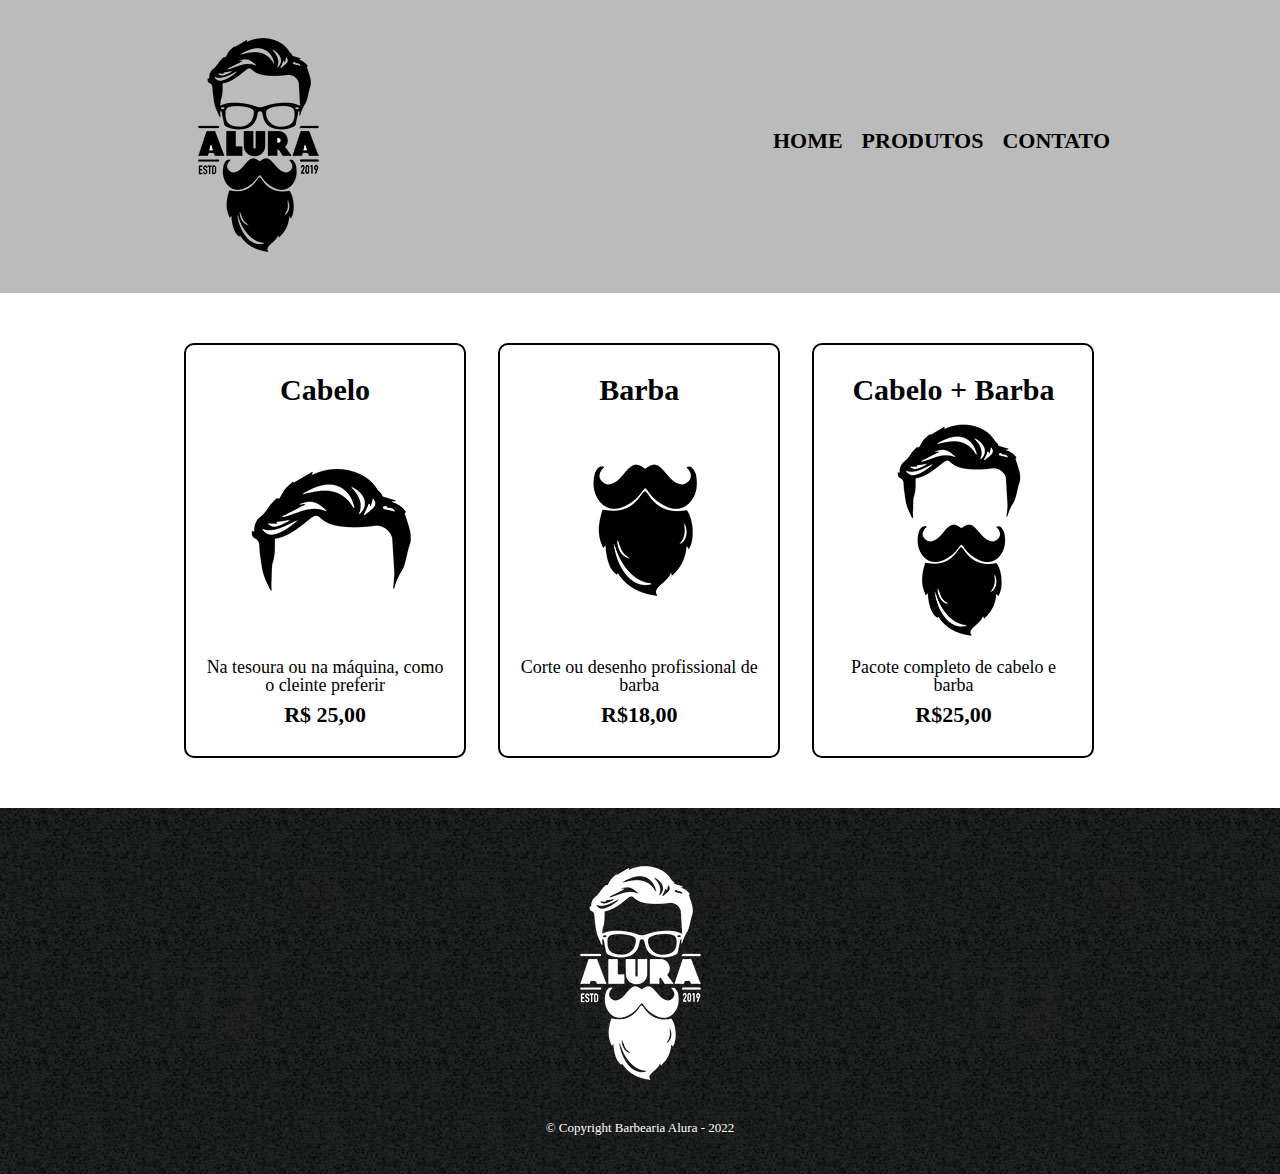
==== produtos.html @ c1e1e2ad "HTML5/CSS3 PT2 -POSICIONAMENTO, LISTAS E NAVEGAÇÃO" ====
<!DOCTYPE html>
<html>
    <head>
        <meta charset="UTF-8">
        <title>Produtos - Barbearia Alura</title>

        <link rel="stylesheet" href="reset.css">
        <link rel="stylesheet" href="produtos.css">
    </head>
    <body>
        <header>
            <div class="caixa">
                <h1><img src="logo.png"></h1>
            
                <nav>
                    <ul>
                        <li><a href="index.html">Home</a></li>
                        <li><a href="produtos.html">Produtos</a></li>
                        <li><a href="contato.html">Contato</a></li>
                    </ul>
                </nav>
            </div>
        </header>

        <main>
            <ul class="produtos">
                <li>
                    <h2>Cabelo</h2>
                    <img src="cabelo.jpg">
                    <p class="produto-descrição">Na tesoura ou na máquina, como o cleinte preferir</p>
                    <p class="produto-preço">R$ 25,00</p>
                </li>
                <li>
                    <h2>Barba</h2>
                    <img src="barba.jpg">
                    <p class="produto-descrição">Corte ou desenho profissional de barba</p>
                    <p class="produto-preço"> R$18,00</p>
                </li> 
                <li>
                    <h2>Cabelo + Barba</h2>
                    <img src="cabelo+barba.jpg">
                    <p class="produto-descrição">Pacote completo de cabelo e barba</p>
                    <p class="produto-preço">R$25,00</p>
                </li>
            </ul>
        </main>

        <footer>
            <img src="logo-branco.png">
            <p class="copyright">&copy; Copyright Barbearia Alura - 2022</p>
        </footer>
    </body>
</html>
---- produtos.css ----
header {
    background: #BBBBBB;
    padding: 20px 0;
}

.caixa {
    position: relative;
    width: 940px;
    margin: 0 auto;
}

nav {
    position: absolute;
    top: 110px;
    right: 0;
}

nav li {
    display: inline;
    margin: 0 0 0 15px;
}

nav a {
    text-transform: uppercase;
    color: #000000;
    font-weight: bold;
    font-size: 22px;
    text-decoration: none;
}

nav a:hover {
    color: #c78c19;
    text-decoration: underline;
}

.produtos {
    width: 940px;
    margin: 0 auto;
    padding: 50px 0;
}

.produtos li {
    display: inline-block;
    text-align: center;
    width: 30%;
    vertical-align: top;
    margin:  0 1.5%;
    padding: 30px 20px;
    box-sizing: border-box;
    border: 2px solid #000000;
    border-radius: 10px;
}

.produtos li:hover {
    border-color: #c78c19;
}

.produtos li:active {
    border-color: #088c19;
}

.produtos li:hover h2 {
    font-size: 35px;
}

.produtos h2 {
    font-size: 30px;
    font-weight: bold;
}

.produto-descrição {
    font-size: 18px;
}

.produto-preço {
    font-size: 22px;
    font-weight: bold;
    margin-top: 10px;
}

footer {
    text-align: center;
    background: url(bg.jpg);
    padding: 40px 0;
}

.copyright {
    color: #ffffff;
    font-size: 13px;
    margin: 20px 0 0;
}
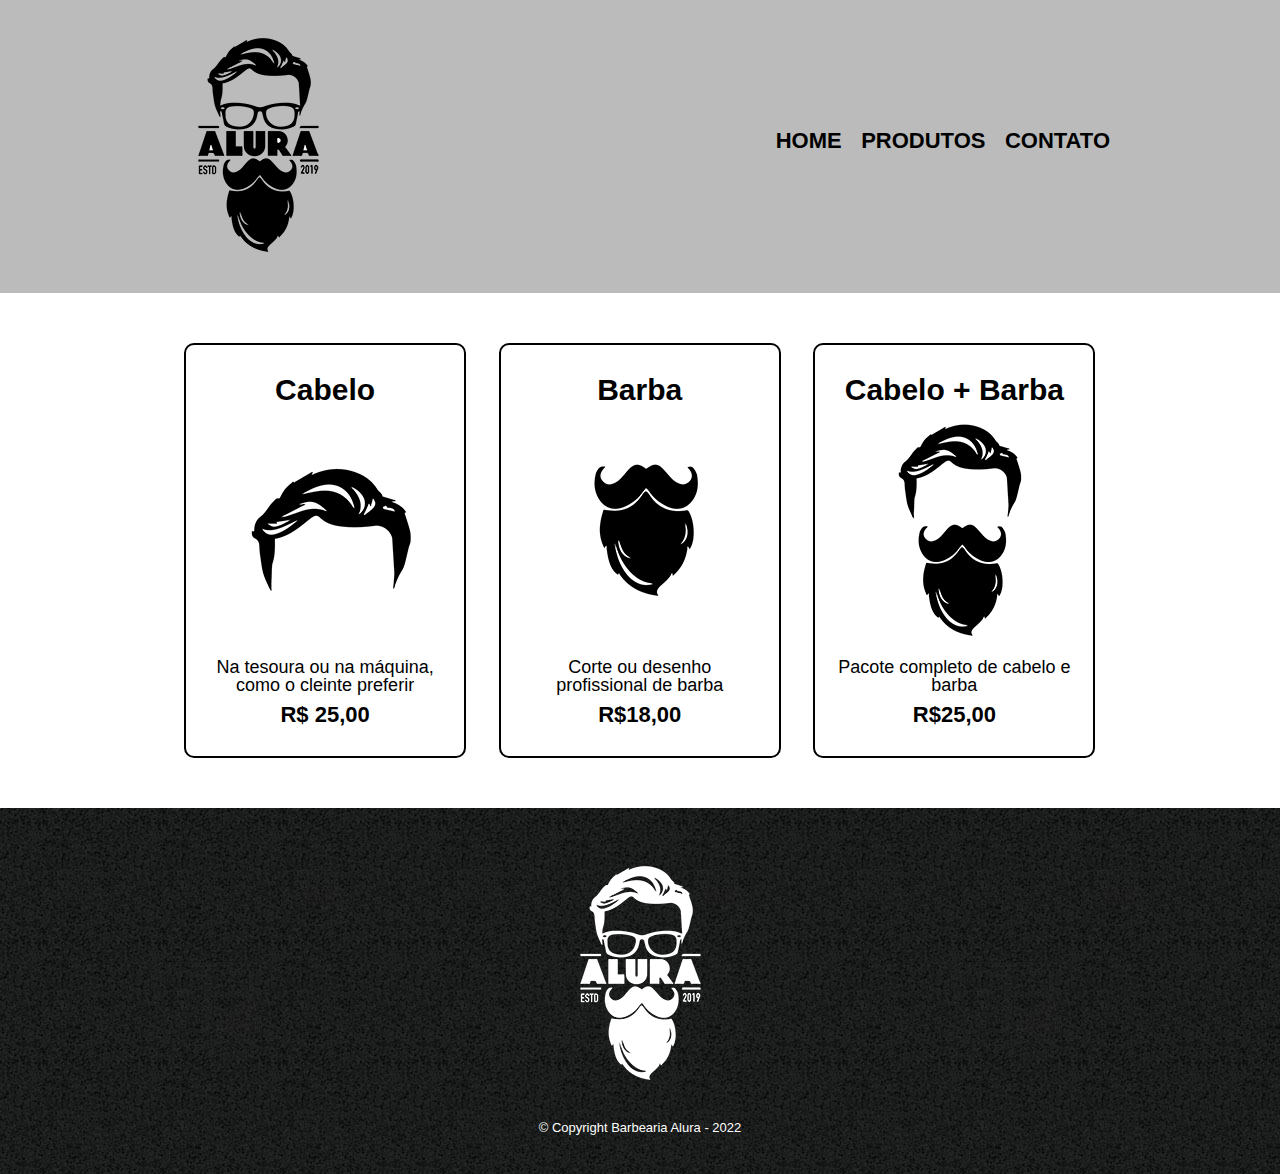
==== commit 4db87ff2: "HTML5 E CSS3 PARTE 4 -  AVANÇANDO NO CSS" ====
--- a/produtos.html
+++ b/produtos.html
@@ -5,12 +5,12 @@
         <title>Produtos - Barbearia Alura</title>
 
         <link rel="stylesheet" href="reset.css">
-        <link rel="stylesheet" href="produtos.css">
+        <link rel="stylesheet" href="style.css">
     </head>
     <body>
         <header>
             <div class="caixa">
-                <h1><img src="logo.png"></h1>
+                <h1><img src="logo.png" alt="Logo da Barbearia Alura"></h1>
             
                 <nav>
                     <ul>
@@ -46,7 +46,7 @@
         </main>
 
         <footer>
-            <img src="logo-branco.png">
+            <img src="logo-branco.png" alt="Logo da Barbearia Alura">
             <p class="copyright">&copy; Copyright Barbearia Alura - 2022</p>
         </footer>
     </body>
--- a/style.css
+++ b/style.css
@@ -0,0 +1,271 @@
+body {
+    font-family: 'Montserrat', sans-serif;
+}
+
+header {
+    background: #BBBBBB;
+    padding: 20px 0;
+}
+
+.caixa {
+    position: relative;
+    width: 940px;
+    margin: 0 auto;
+}
+
+nav {
+    position: absolute;
+    top: 110px;
+    right: 0;
+}
+
+nav li {
+    display: inline;
+    margin: 0 0 0 15px;
+}
+
+nav a {
+    text-transform: uppercase;
+    color: #000000;
+    font-weight: bold;
+    font-size: 22px;
+    text-decoration: none;
+}
+
+nav a:hover {
+    color: #c78c19;
+    text-decoration: underline;
+}
+
+.produtos {
+    width: 940px;
+    margin: 0 auto;
+    padding: 50px 0;
+}
+
+.produtos li {
+    display: inline-block;
+    text-align: center;
+    width: 30%;
+    vertical-align: top;
+    margin:  0 1.5%;
+    padding: 30px 20px;
+    box-sizing: border-box;
+    border: 2px solid #000000;
+    border-radius: 10px;
+}
+
+.produtos li:hover {
+    border-color: #c78c19;
+}
+
+.produtos li:active {
+    border-color: #088c19;
+}
+
+.produtos li:hover h2 {
+    font-size: 35px;
+}
+
+.produtos h2 {
+    font-size: 30px;
+    font-weight: bold;
+}
+
+.produto-descrição {
+    font-size: 18px;
+}
+
+.produto-preço {
+    font-size: 22px;
+    font-weight: bold;
+    margin-top: 10px;
+}
+
+footer {
+    text-align: center;
+    background: url(bg.jpg);
+    padding: 40px 0;
+}
+
+.copyright {
+    color: #ffffff;
+    font-size: 13px;
+    margin: 20px 0 0;
+}
+
+main {
+
+}
+
+form {
+    margin: 40px 0;
+}
+
+form label, form legend {
+    display: block;
+    font-size: 20px;
+    margin:  0 0 10px;
+}
+
+.input-padrao {
+    display: block;
+    margin:  0 0 20px;
+    padding: 10px 25px;
+    width: 50%;
+}
+
+.checkbox {
+    margin: 20px 0;
+}
+
+.enviar {
+    width: 40%;
+    padding: 15px 0;
+    background: orange;
+    color: white;
+    font-weight: bold;
+    font-size: 18px;
+    border: none;
+    border-radius: 5px;
+    transition: 1s all;
+    cursor: pointer;
+}
+
+.enviar:hover {
+    background: darkorange;
+    transform: scale(1.2);
+}
+
+table {
+    margin: 20px 0 40px;
+}
+
+thead {
+    background: #555555;
+    color: white;
+    font-weight: bold;
+}
+
+td, th {
+    border: 1px solid #000000;
+    padding: 8px 15px;
+}
+
+/* css da página inicial */ 
+.banner {
+    width: 100%;
+}
+
+.titulo-principal    {
+    text-align: center;
+    font-size: 2em;
+    margin: 0 0 1em;
+    clear: left;
+}
+
+.principal p {
+    margin: 0 0 1em;
+}
+
+.principal strong {
+    font-weight: bold;
+}
+
+.principal em {
+    font-style: italic;
+}
+
+.utensilios {
+    width: 120px;
+    float: left;
+    margin: 0 20px 20px 0;
+}
+
+.imagembeneficios {
+    width: 60%;
+}
+
+.mapa {
+    padding: 3em 0;
+    background: linear-gradient(#FEFEFE, #888888);
+}
+
+.mapa p {
+    margin: 0 0 2em;
+    text-align: center;
+}
+
+.video {
+    width: 560px;
+    margin: 2em auto;
+}
+
+.beneficios {
+    padding: 3em 0;
+    background: #888888;
+}
+
+.conteudo-beneficios {
+    width: 640px;
+    margin: 0 auto;
+}
+
+.lista-beneficios {
+    width: 40%;
+    display: inline-block;
+    vertical-align: top;
+}
+
+.itens {
+    line-height: 1.5;
+}
+
+.itens:first-child {
+    font-weight: bold;
+}
+
+.imagem-beneficios {
+    width: 60%;
+    opacity: 1;
+    transition: 400ms;
+    box-shadow: 10px 10px 10px 0 #000000;
+}
+
+.imagem-beneficios:hover {
+    opacity: 0.3;
+}
+
+.mapa-conteudo {
+    width: 940px;
+    margin: 0 auto;
+}
+
+.principal {
+    padding: 3em 0;
+    background: #FEFEFE;
+    width: 940px;
+    margin: 0 auto;
+}
+
+.itens:before {
+    content: "★";
+}
+
+@media screen and (max-width: 480px) {
+    .caixa, .principal, .conteudo-beneficios, .mapa-conteudo, .video {
+        width: auto;
+    }
+
+    h1 {
+        text-align: center;
+    }
+
+    nav {
+        position: static;
+    }
+
+    .lista-beneficios, .imagem-beneficios {
+        width: 100%;
+    }
+}